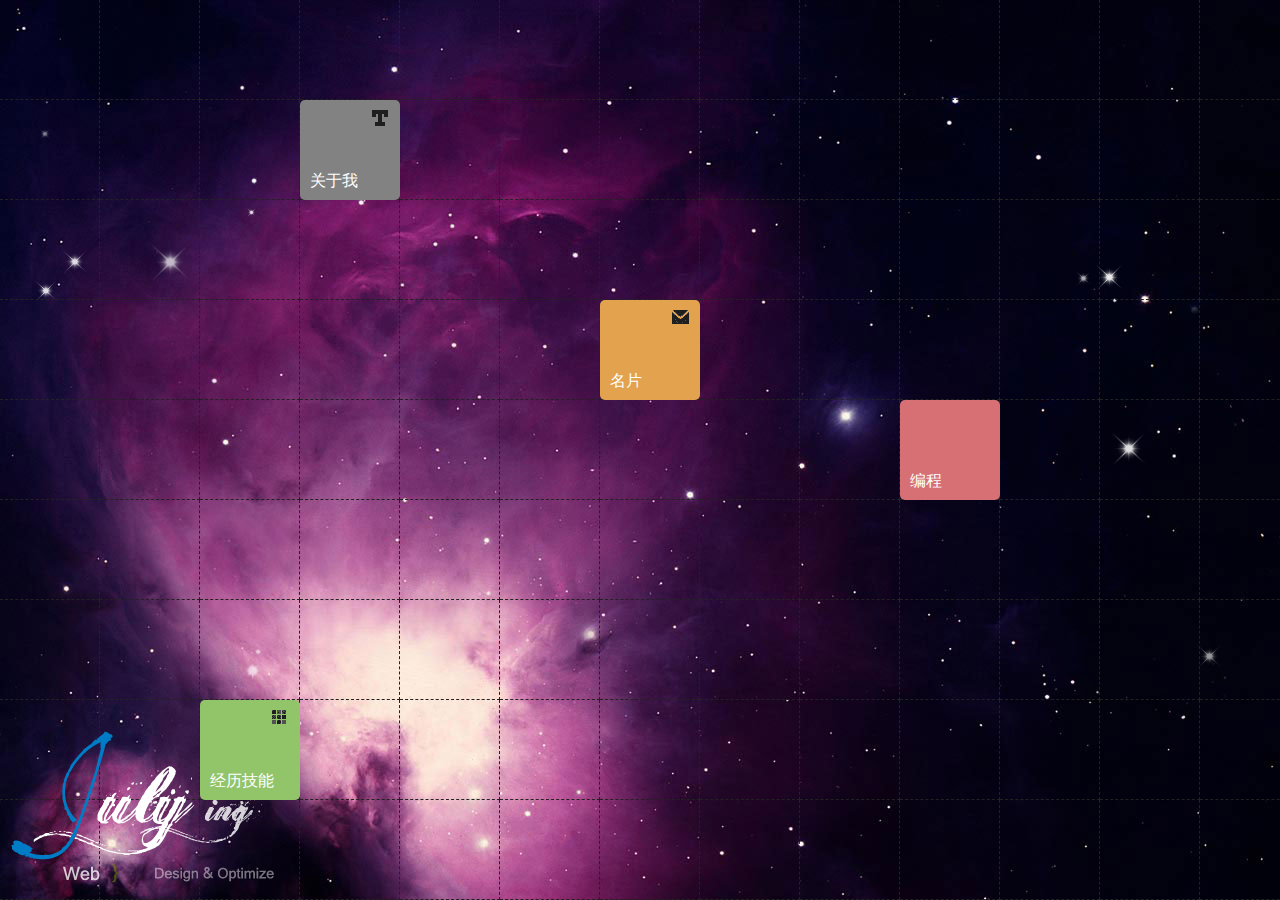
==== 简历/index.html @ caf97e1d "resume" ====
<!DOCTYPE HTML>
<html>
<head>
<meta charset="utf-8">
<title>文帅简历</title>
<link href="css/main.css" rel="stylesheet" media="all" />
<script src="js/jQuery.js" type="text/javascript"></script>
<script src="js/fun.base.js" type="text/javascript"></script>
<script src="js/julying.gridmenu.js" type="text/javascript"></script>
<script src="js/julying.planettravel.js" type="text/javascript"></script>
<script src="js/home.js" type="text/javascript"></script>
</head>
<body>


<div id="julyingGridMenu" class="gridMenu">
	<h1 class="logos"><a href="http://julying.com/lab/" title="前端攻城师">前端攻城师</a></h1>
	<div class="position">
        <div id="about-me" class="about-me item">
            <div class="show">
            	<div class="thumb">01</div>
                <div class="small-thumb"></div>
            	<div class="title">关于我</div>
                <div class="close"></div>
            </div>            
        </div>
        
       <div class="about-me-body body">        	
            <div class="show">
            	<div class="me"></div>
                <div class="about"> 
                    <span>姓&nbsp&nbsp&nbsp&nbsp&nbsp&nbsp&nbsp名：</span><strong class="name">文帅</strong><br>
                    <span>性&nbsp&nbsp&nbsp&nbsp&nbsp&nbsp&nbsp别：</span></span><strong class="name">男</strong><br>
                    <span>学&nbsp&nbsp&nbsp&nbsp&nbsp&nbsp&nbsp历：</span><strong class="name">本科</strong><br>
                    <span>专&nbsp&nbsp&nbsp&nbsp&nbsp&nbsp&nbsp业：</span><strong>计算机科学与技术</strong><br>
                    <span>email：</span><br><strong>13146879777@163.com</strong><br>
                    <span>联系方式：</span><strong>13146879777</strong><br>
                    <span>求职意向：</span><strong>web前端工程师</strong><br>
                </div><div class="clear"></div>
                
                <div class="introduction">
                    <p>平平凡凡的我，却不愿过关在火柴盒里的生活：飞扬的个性，青春的激情，开朗的性格，总觉得自己应该展翅飞翔！</p>
                    <p>有人说，用一种冷静的态度和冷峻的眼光看待这个世界，文字中自然免不了有忧郁的美，或美的忧郁。我说不是。 </p>
                    <p>我喜欢编写有挑战性的程序。我喜欢编程的逻辑，我喜欢把每一天的清晨都当做新年开始的第一个早晨 
                       <a target="_blank" href="http://wpa.qq.com/msgrd?v=3&uin=843705466&site=qq&menu=yes"><img border="0" src="http://wpa.qq.com/pa?p=2:843705466:41" alt="点击这里给我发消息" title="点击这里给我发消息"/></a>
                    </p>
                    <p>我喜欢追求完美的事物，喜欢整洁的代码，对每一份工作，没一件事充满热情，喜欢与人交往，喜欢参加各种集体活动</p>
                </div>
         	</div><!-- .show-->
            <div class="bg" child-num="20"></div>
        </div><!-- .about-me-body-->
        
        <div id="link" class="link item">
            <div class="show">
                <div class="thumb">02</div>
                <div class="small-thumb"></div>
                <div class="title">经历技能</div> 
                <div class="close"></div>
            </div>       
            <ul>
                <li class="qq-weibo"><a href="template/a.html" title="文帅的教学经历"></a><span><b>01</b><font>学习经历</font><i class="png"></i></span></li>
                <li class="blog-works"><a href="template/b.html"  title="个人技能"></a><span><b>02</b><font>擅长技能</font><i class="png"></i></span></li>
            </ul>
        </div>
        
        
        <div id="blog" class="blog item">
            <div class="show">
            	<div class="thumb">03</div>
                <!-- <div class="small-thumb"></div> -->
            	<div class="title">编程</div>                
                <div class="close"></div>
            </div>
            <ul>
                <li class="travel-photography"><a href="template/c.html"title="工作经历">工作经历</a><span><b>01</b><font>文帅的工作经历</font><i class="png"></i></span></li>
                <li class="website-front-end"><a href="template/d.html"title="前端编程">前端编程</a><span><b>02</b><font>前端、web端编程</font><i class="png"></i></span></li>
            </ul>
        </div>
        
        <div id="contact-me" class="contact-me item">
            <div class="show">
            	<div class="thumb">04</div>
                <div class="small-thumb"></div>
            	<div class="title">名片</div>
                <div class="close"></div>
            </div>
        </div>
        <div class="contact-me-body body">
            <div class="show">
            	<div class="business-card">                	
&lt;card&gt;
<ul>
    <li>&lt;name&gt;<strong>文帅</strong><span>&lt;/name&gt;</span></li>
    <li>&lt;qq&gt;  <strong>843705466</strong><span>&lt;/qq&gt;</span></li>
    <!-- <li>&lt;email&gt; -->
    <li>&lt;email id="13146879777@163.com" /&gt;</li>
            
        <!-- <span>&lt;/email&gt;</span></li> -->
    <li>&lt;tel&gt;<strong>13146879777</strong><span>&lt;/tel&gt;</span></li>
</ul>  
&lt;/card&gt; 
				<div class="expand"></div>                            
                </div>
                
            
         	</div>
            <div class="bg" child-num="0"></div>
        </div>
        
        <div class="cells"><li class="cell"></li></div>
    </div>
</div><!-- #julyingGridMenu -->
  
 

</body>
</html>
---- 简历/css/main.css ----
@charset "utf-8";

html,body { margin:0;padding:0; font-family:\5fae\8f6f\96c5\9ed1; font-size:12px; color:#333; width:100%;line-height:160%;  }
body { background: url(../images/loadingBar.gif) center 300px no-repeat #000; }

a { color: #09C ; text-decoration: none; outline:none;}
a:visited { text-decoration: none; color: #09C;  }
a:hover { text-decoration: none; color: #C00; }
a:focus { outline:0;}
a:active { text-decoration: none; }
p { margin: 0; padding: 0;  line-height: 150%;}
input, font ,select, option, textarea, button, fieldset, legend {font-family:\5fae\8f6f\96c5\9ed1;color: #666; font-size: 1em; line-height:120%;}
img { border: none; }
ul,ol,dl,li,form{ margin: 0; padding: 0 ;list-style: none;}
div,td,PRE{ word-wrap: break-word;}
h1,h2,h3,h4,h5,h6 { margin:0; padding:0; font-weight:normal;}
h1{ font-size:18px; color:#333;}
textarea{resize:none}
div,td{ word-wrap: break-word;}
.clear { clear:both; height:0px; width:0px; margin: 0 auto; font-size:0;}
.hide{ display: none;}


/*planetTravel*/ 
.planetTravelBg_1{ background:url(../images/lift_bg_1.jpg) #000 center top fixed no-repeat}
.planetTravelBg_2{ background:url(../images/lift_bg_2.jpg) #000 center top fixed no-repeat}
.planetTravelBg_3{ background:url(../images/lift_bg_3.jpg) #000 center top fixed no-repeat}

.planetTravelFly{  position:fixed; _position:absolute; width:1px; height:1px; z-index:0; }
.planetTravelFlash{ position:fixed; _position:absolute; z-index:0; }


.gridMenu{ position:absolute; left:0; top:0; width:100%; height:100%; overflow:hidden; z-index:100;}
.gridMenu .position{ width:110%;}
.gridMenu .logos{ position:absolute; bottom:10px;left:10px; width:290px; height:160px; background:url(../images/ico.png) 0 -200px no-repeat; z-index:1; cursor: pointer;}
.gridMenu .logos a{ display:block; text-indent:-9999px; height:100%;}
.gridMenu p{ padding:5px 0; margin:0;}

.gridMenu .body{ position:absolute;z-index:5; top:0; display: none; left: 100px; width:400px; _width:401px; height:500px; background:#d5d5d5;-webkit-border-radius: 6px;-moz-border-radius: 6px;border-radius: 6px; overflow:hidden;}
.gridMenu .body dl{ position:relative;float:left; width:99px; height:99px; margin: 1px 0 0 1px; background:#fafafa;-webkit-border-radius: 6px;-moz-border-radius: 6px;border-radius: 6px; overflow:hidden;}
.gridMenu .body .show{ position:absolute; z-index:10; left:0; top:100px;}

.gridMenu .cells li{float:left; width:99px; height:99px; border: none; border-bottom:1px dashed #222; border-right:1px dashed #222; }

.gridMenu .item{ position:absolute; top:-200px; width:100px; height:100px; z-index:50;-webkit-border-radius: 5px;-moz-border-radius: 5px;border-radius: 5px; cursor: pointer;}
.gridMenu .item li{position:absolute;  display:none; width:100px; height:100px; cursor: pointer; background:#1FC4E0;-webkit-border-radius: 6px;-moz-border-radius: 6px;border-radius: 6px; }
.gridMenu .item li a{ display:block; height:100%; overflow:hidden;-webkit-border-radius: 6px;-moz-border-radius: 6px;border-radius: 6px; font-size:0; text-indent:-9999px;}
.gridMenu .item li a:hover{/* margin:5px; width:90px; height:90px;*/}
.gridMenu .item li a.action{ }
.gridMenu .item li span{ display: none; position:absolute; left:0; top:-100px; width:80px; height:75px; padding:10px; background:#FFF;-webkit-border-radius: 6px;-moz-border-radius: 6px;border-radius: 6px; z-index:50;-webkit-box-shadow: #CCC 0px 0px 5px;
-moz-box-shadow: #CCC 0px 0px 5px;box-shadow: #CCC 0px 3px 5px;}
.gridMenu .item li span b{ position:absolute; top:10px; left:10px;}
.gridMenu .item li span font{ position:absolute; left:10px; bottom:10px;}
.gridMenu .item li span i{ position:absolute; bottom:-12px; left:35px; background: url(../images/ico.png) 0 -150px no-repeat ; display:block; width:32px; height:12px; z-index:50;}
.gridMenu .item .thumb{ display:none; position:absolute; top:5px; left:5px; font-size:45px; line-height:100%; }
.gridMenu .item .thumb.action{ display: block;}

.gridMenu .item .show{ width:100px; height:100px;}
.gridMenu .item .small-thumb{ position:absolute; right: 10px; top:10px; width:18px; height:18px;}
.gridMenu .item .close{ display: none;position:absolute; width:100px; height:100px; z-index:20;-webkit-border-radius: 6px;-moz-border-radius: 6px;border-radius: 6px; cursor: pointer; }
.gridMenu .title{ position:absolute; left:10px; bottom:10px; color:#FFF; font-size:16px}

.gridMenu .about-me{  background:#828282;}
.gridMenu .about-me .close{ background: url(../images/close.png) center center no-repeat #5c5c5c;}
.gridMenu .about-me .small-thumb{ background:url(../images/ico-8.png) 0 -650px no-repeat;}

.gridMenu .about-me-body .me{ float:left; width: 200px; height:200px; background:url(../images/me.png) 10px 5px no-repeat;background-size: 200px 200px}
.gridMenu .about-me-body .about{ float: left; width:180px; padding:0 9px;}
.gridMenu .about-me-body p{ text-indent:25px;}
.gridMenu .about-me-body .name{ display: inline-block; margin:15px 0 0 0; font-size:18px;}
.gridMenu .about-me-body .introduction{ padding:0 10px;}


.gridMenu .link{ background:#92c469;}
.gridMenu .link .close{ background: url(../images/close.png) center center no-repeat #92c469;}
.gridMenu .link .small-thumb{ background:url(../images/ico-8.png) 0 -600px no-repeat;}
 
.gridMenu .link .qq-weibo{ top:0; left:100px;} 
.gridMenu .link .qq-weibo a{ background:url(../images/mac.jpg); background-size: 100px 100px;}
.gridMenu .link .blog-works{ top:-100px; left:0; }
.gridMenu .link .blog-works a{ background:url(../images/mac.jpg) -100px 0; background-size: 100px 100px; }

.gridMenu .blog{ background:#d77075;} 
.gridMenu .blog .close{ background: url(../images/close.png) center center no-repeat #d77075;}
.gridMenu .blog .small-thumb{ background:url(../images/ico-8.png) 0 -750px no-repeat;}

.gridMenu .blog .travel-photography{ top:-100px; left:0;}
.gridMenu .blog .travel-photography a{ background:url(../images/gridmenu-child.jpg) 0 -100px;}
.gridMenu .blog .website-front-end{ top:0; left:100px;}
.gridMenu .blog .website-front-end a{ background:url(../images/gridmenu-child.jpg) -100px -100px;}

.gridMenu .contact-me-body{ background: none;}
.gridMenu .contact-me-body .show{}
.gridMenu .business-card{ position:relative; font-family: Verdana, Geneva, sans-serif; font-size:16px; padding: 45px 0 10px 10px; width:400px; background:url(../images/ico-8.png) 0 -200px no-repeat;}
.gridMenu .business-card li{ position:relative; padding:2px 0 2px 40px; color:#01c0e2;}
.gridMenu .business-card strong{ position:absolute; top:3px; left:120px; font-weight:700; color:#000000}
.gridMenu .business-card span{ position:absolute; top:3px; left:290px;}
.gridMenu .business-card .expand{ position:absolute; left:0; bottom:-10px; width:100%; height:10px; background:url(../images/ico-8.png) 0 -490px no-repeat;}

.gridMenu .contact-me{ background:#e2a24e;}
.gridMenu .contact-me .close{ background: url(../images/close.png) center center no-repeat #e2a24e;}
.gridMenu .contact-me .small-thumb{ background:url(../images/ico-8.png) 0 -700px no-repeat;}

.gridMenu .qq{ vertical-align:middle; display:inline-block;font-size:0;  text-indent:-9999px; width:21px; height:21px; background:url("http://wpa.qq.com/imgd?IDKEY=6d889076c98c7e3056c9940574bd1c8a68b6e217f07bd2db&pic=45");}

.gridMenu .weibo{ vertical-align:middle; width:21px; height:21px; display:inline-block; font-size:0; text-indent:-9999px;}
.gridMenu .weibo.sina{ width:26px; background:url(../images/ico-8.png) -50px 0 no-repeat;}
.gridMenu .effects-explode{position: absolute;overflow: hidden;}
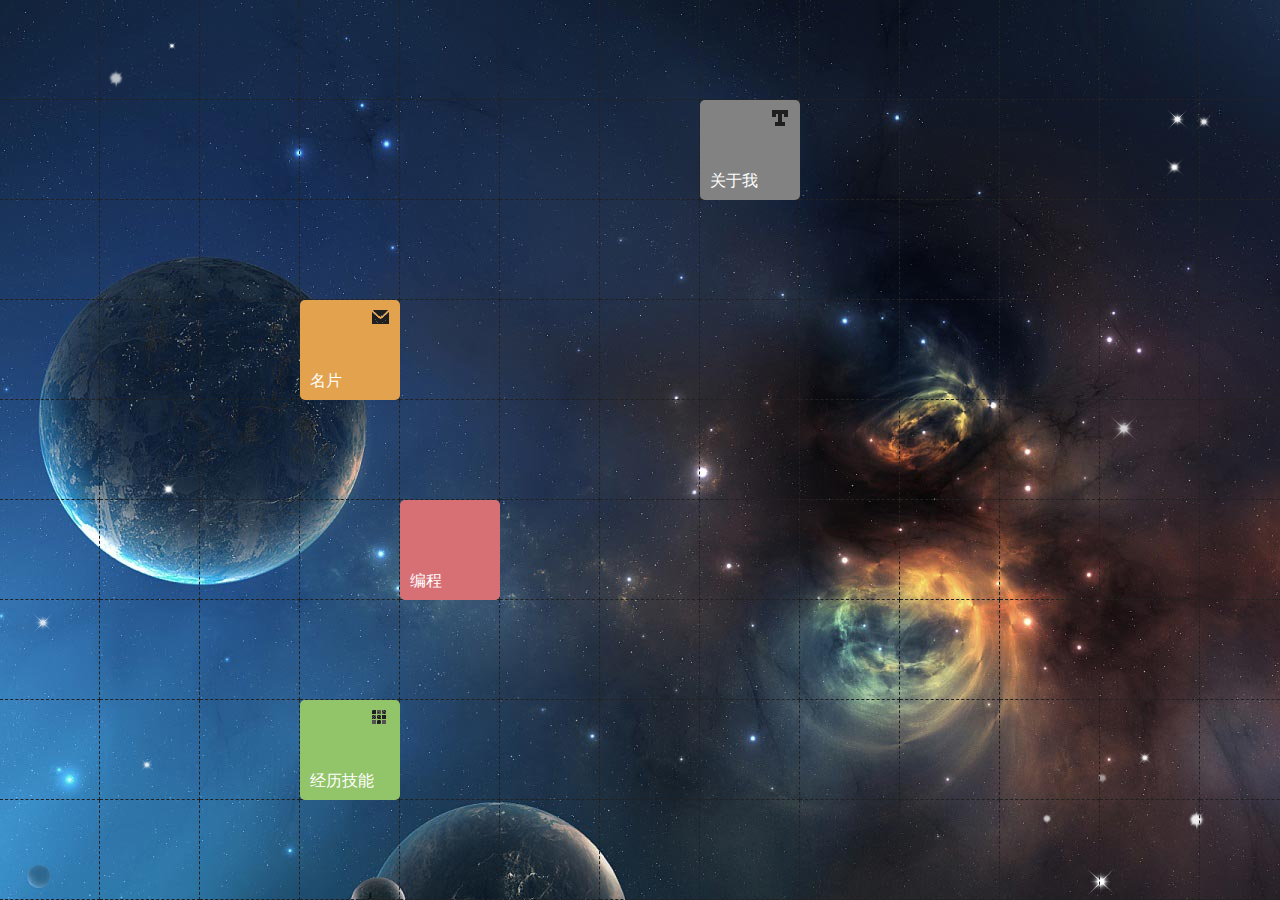
==== commit f3708f20: "Update index.html" ====
--- a/简历/index.html
+++ b/简历/index.html
@@ -14,7 +14,7 @@
 
 
 <div id="julyingGridMenu" class="gridMenu">
-	<h1 class="logos"><a href="http://julying.com/lab/" title="前端攻城师">前端攻城师</a></h1>
+	<!--<h1 class="logos"><a href="http://julying.com/lab/" title="前端攻城师">前端攻城师</a></h1>-->
 	<div class="position">
         <div id="about-me" class="about-me item">
             <div class="show">
@@ -114,4 +114,4 @@
  
 
 </body>
-</html>+</html>
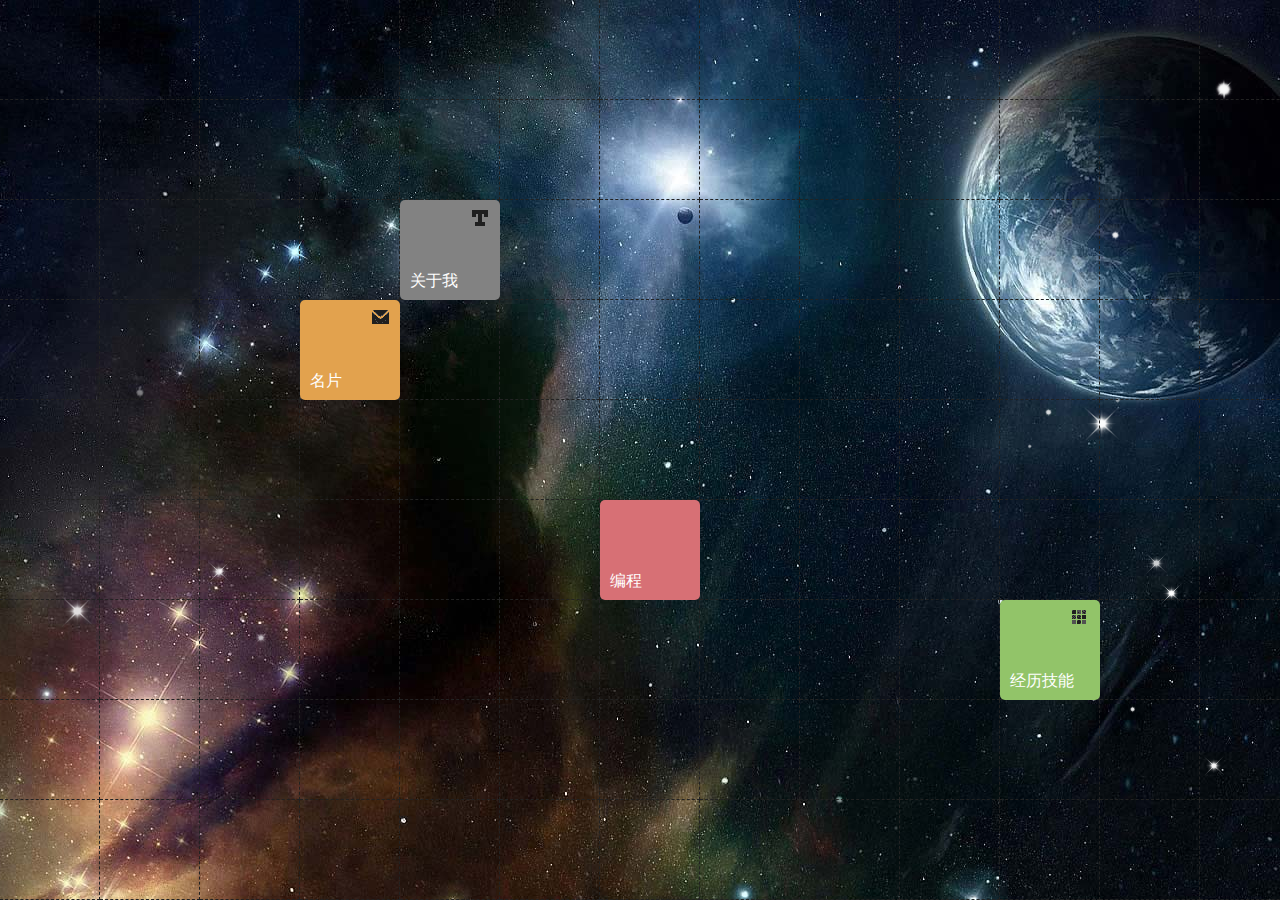
==== commit 5ef5957a: "change" ====
--- a/简历/index.html
+++ b/简历/index.html
@@ -14,7 +14,7 @@
 
 
 <div id="julyingGridMenu" class="gridMenu">
-	<!--<h1 class="logos"><a href="http://julying.com/lab/" title="前端攻城师">前端攻城师</a></h1>-->
+	<!-- <h1 class="logos"><a href="http://julying.com/lab/" title="前端攻城师">前端攻城师</a></h1> -->
 	<div class="position">
         <div id="about-me" class="about-me item">
             <div class="show">
@@ -114,4 +114,4 @@
  
 
 </body>
-</html>
+</html>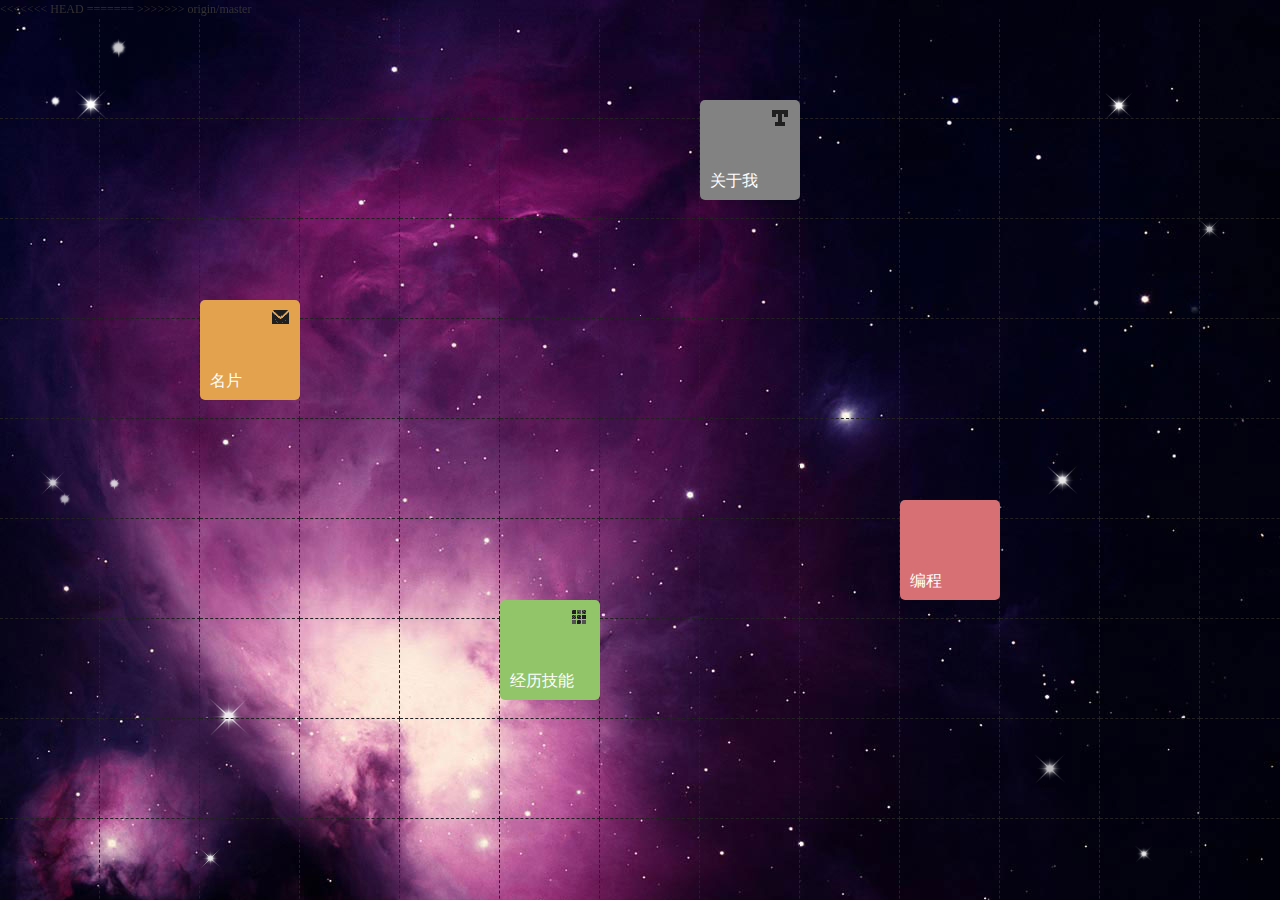
==== commit 40631ea3: "Merge remote-tracking branch 'origin/master'" ====
--- a/简历/index.html
+++ b/简历/index.html
@@ -14,7 +14,11 @@
 
 
 <div id="julyingGridMenu" class="gridMenu">
+<<<<<<< HEAD
 	<!-- <h1 class="logos"><a href="http://julying.com/lab/" title="前端攻城师">前端攻城师</a></h1> -->
+=======
+	<!--<h1 class="logos"><a href="http://julying.com/lab/" title="前端攻城师">前端攻城师</a></h1>-->
+>>>>>>> origin/master
 	<div class="position">
         <div id="about-me" class="about-me item">
             <div class="show">
@@ -114,4 +118,4 @@
  
 
 </body>
-</html>+</html>
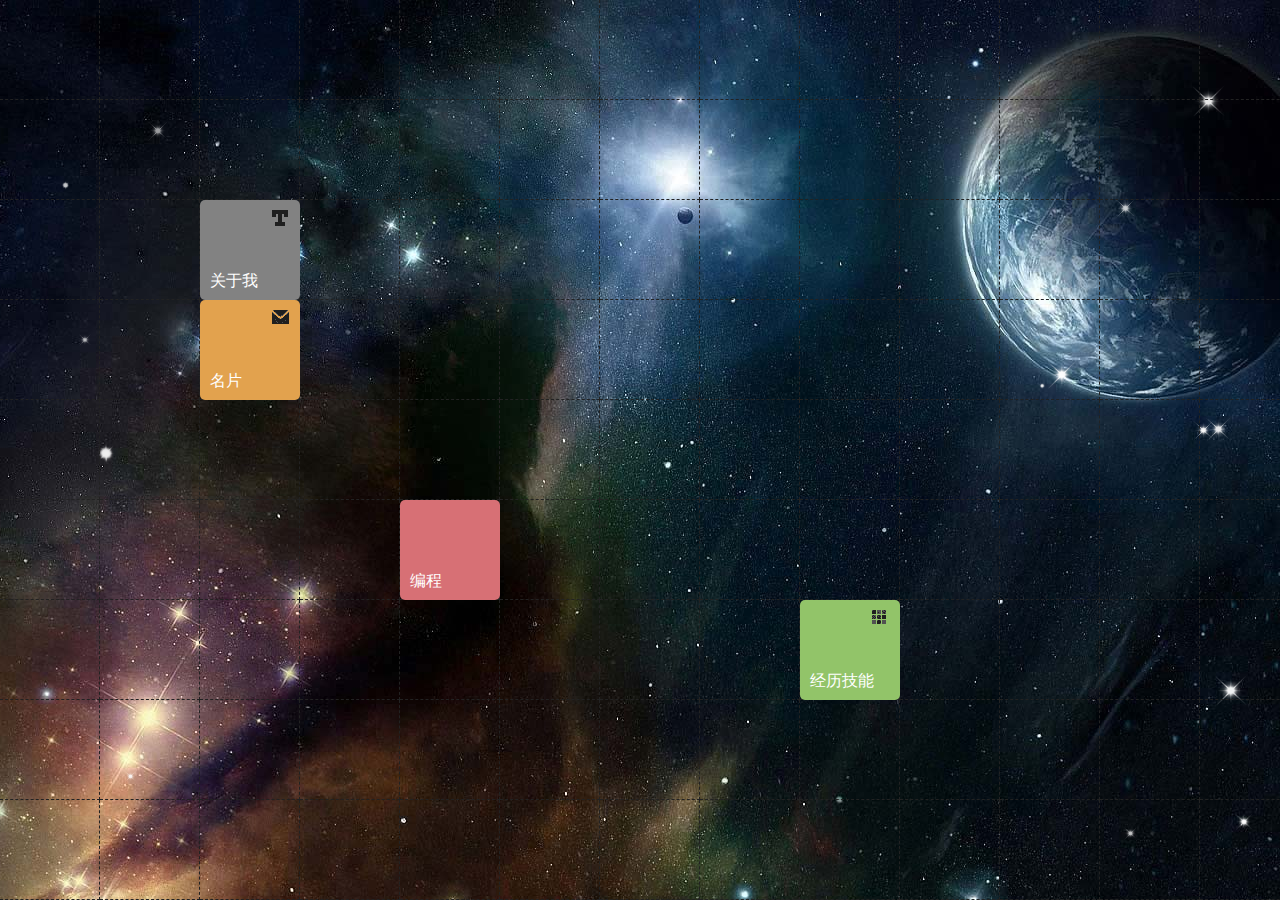
==== commit 4247195e: "a" ====
--- a/简历/index.html
+++ b/简历/index.html
@@ -14,11 +14,6 @@
 
 
 <div id="julyingGridMenu" class="gridMenu">
-<<<<<<< HEAD
-	<!-- <h1 class="logos"><a href="http://julying.com/lab/" title="前端攻城师">前端攻城师</a></h1> -->
-=======
-	<!--<h1 class="logos"><a href="http://julying.com/lab/" title="前端攻城师">前端攻城师</a></h1>-->
->>>>>>> origin/master
 	<div class="position">
         <div id="about-me" class="about-me item">
             <div class="show">
@@ -118,4 +113,4 @@
  
 
 </body>
-</html>
+</html>